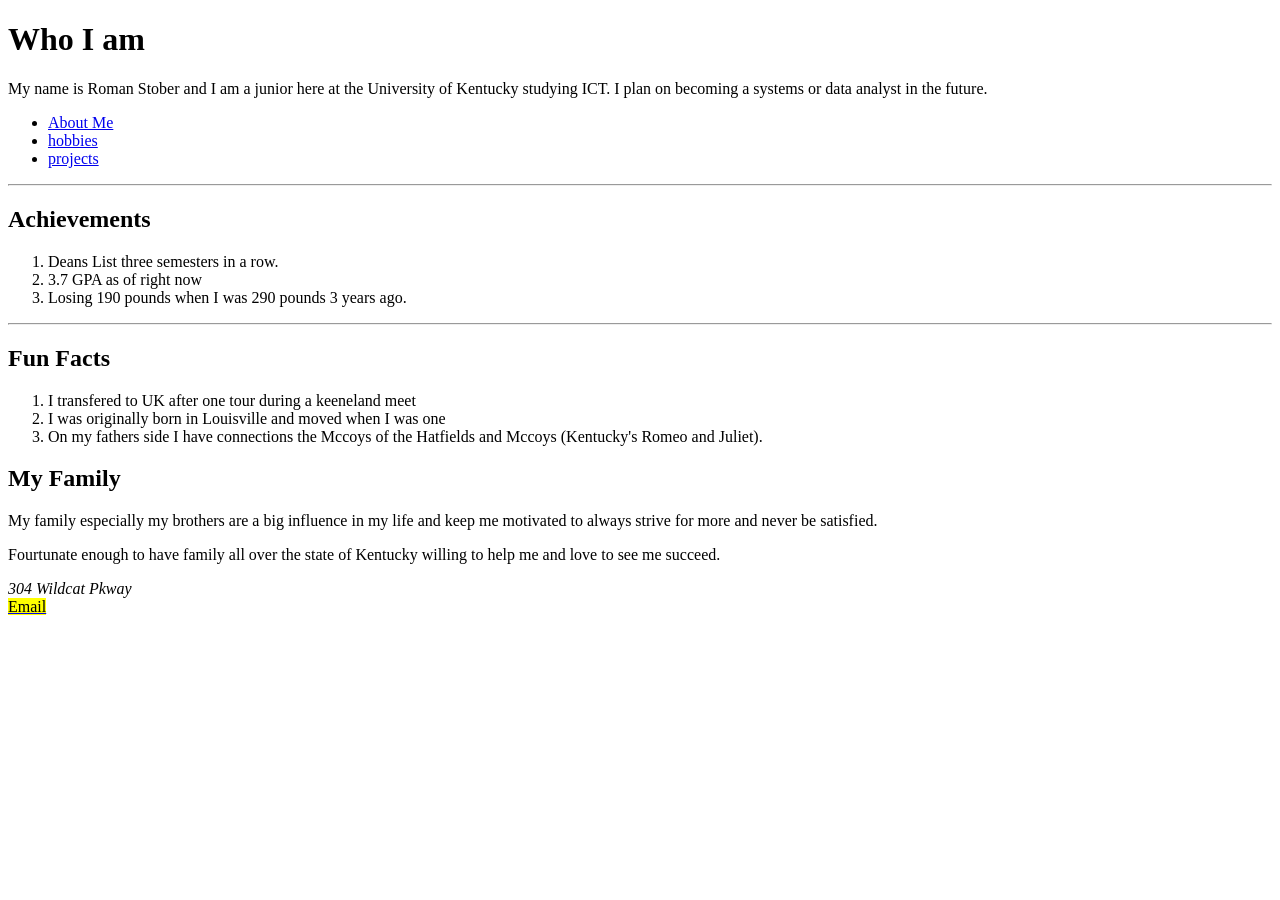
==== index.html @ c222d91e "Update index.html" ====
<!DOCTYPE html>
<html lang="en">
    <head>
        <title>Roman Stober</title>
    <meta charset="utf-8">
    <meta name="viewport" content="width=device-width, initial-scale=1.0">
    <meta name="author" content="Roman Stober">
    <meta name="description" content="Jui jitsu, Florida, Gaming">
        <link rel="stylesheet" href=css/Style.css">
    </head>
<body>

<header>
    <h1>Who I am</h1>
    <p>My name is Roman Stober and I am a junior here at the University of Kentucky studying ICT. I plan on becoming a systems or data analyst in the future.</p>
    <nav>
        <ul>
            <li><a href="index.html">About Me</a></li>
            <li><a href="hobbies.html">hobbies</a></li>
            <li><a href="projects.html">projects</a></li>
        </ul>
    </nav>
</header>

<hr>

<article>
    <header>
        <h2><b>Achievements</b></h2>
    </header>
    <ol>
        <li>Deans List three semesters in a row.</li>
        <li>3.7 GPA as of right now</li>
        <li>Losing 190 pounds when I was 290 pounds 3 years ago.</li>
    </ol>

    <hr>

    <section>
        <header>
            <h2>Fun Facts</h2>
        </header>
        <ol>
            <li>I transfered to UK after one tour during a keeneland meet</li>
            <li>I was originally born in Louisville and moved when I was one</li>
            <li>On my fathers side I have connections the Mccoys of the Hatfields and Mccoys (Kentucky's Romeo and Juliet).</li>
        </ol>

    </section>

    <section>
        <header>
            <h2> My Family</h2>
        </header>
        <p>My family especially my brothers are a big influence in my life and keep me motivated to always strive for more and never be satisfied. </p>
        <P>Fourtunate enough to have family all over the state of Kentucky willing to help me and love to see me succeed. </P>
    </section>
        
</article>
<footer>
    <address>304 Wildcat Pkway</address>
    <a href="mailto:rast275@uky.edu"><mark>Email</mark></a>
</footer>
</body>
</html>
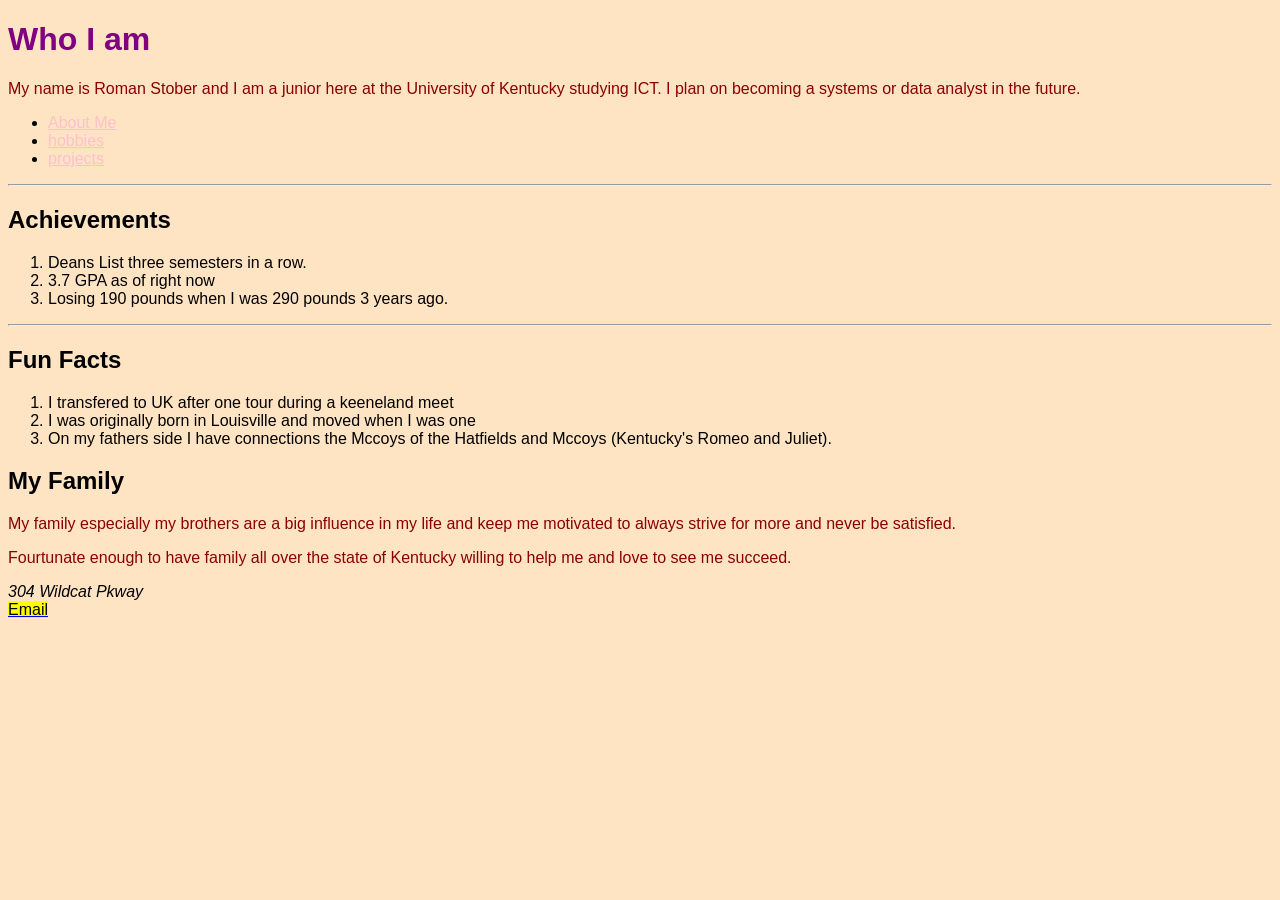
==== commit 29a0b37b: "Fix HTML formatting and structure" ====
--- a/index.html
+++ b/index.html
@@ -6,7 +6,7 @@
     <meta name="viewport" content="width=device-width, initial-scale=1.0">
     <meta name="author" content="Roman Stober">
     <meta name="description" content="Jui jitsu, Florida, Gaming">
-        <link rel="stylesheet" href=css/Style.css">
+        <link rel="stylesheet" href="css/Style.css">
     </head>
 <body>
 
@@ -77,3 +77,4 @@
 
 
 
+
--- a/css/Style.css
+++ b/css/Style.css
@@ -0,0 +1,29 @@
+body {
+    font-family: sans-serif;
+    background-color: bisque;
+    color: black;
+    font-size: 1rem;
+}
+[id] {
+  color: red;
+}
+
+h1 {
+  color: purple;
+}
+
+p {
+  color: darkred;
+}
+
+.highlight {
+    color: yellow;
+}
+
+#main-title {
+  color: darkblue;
+}
+
+nav a {
+    color: pink;
+}
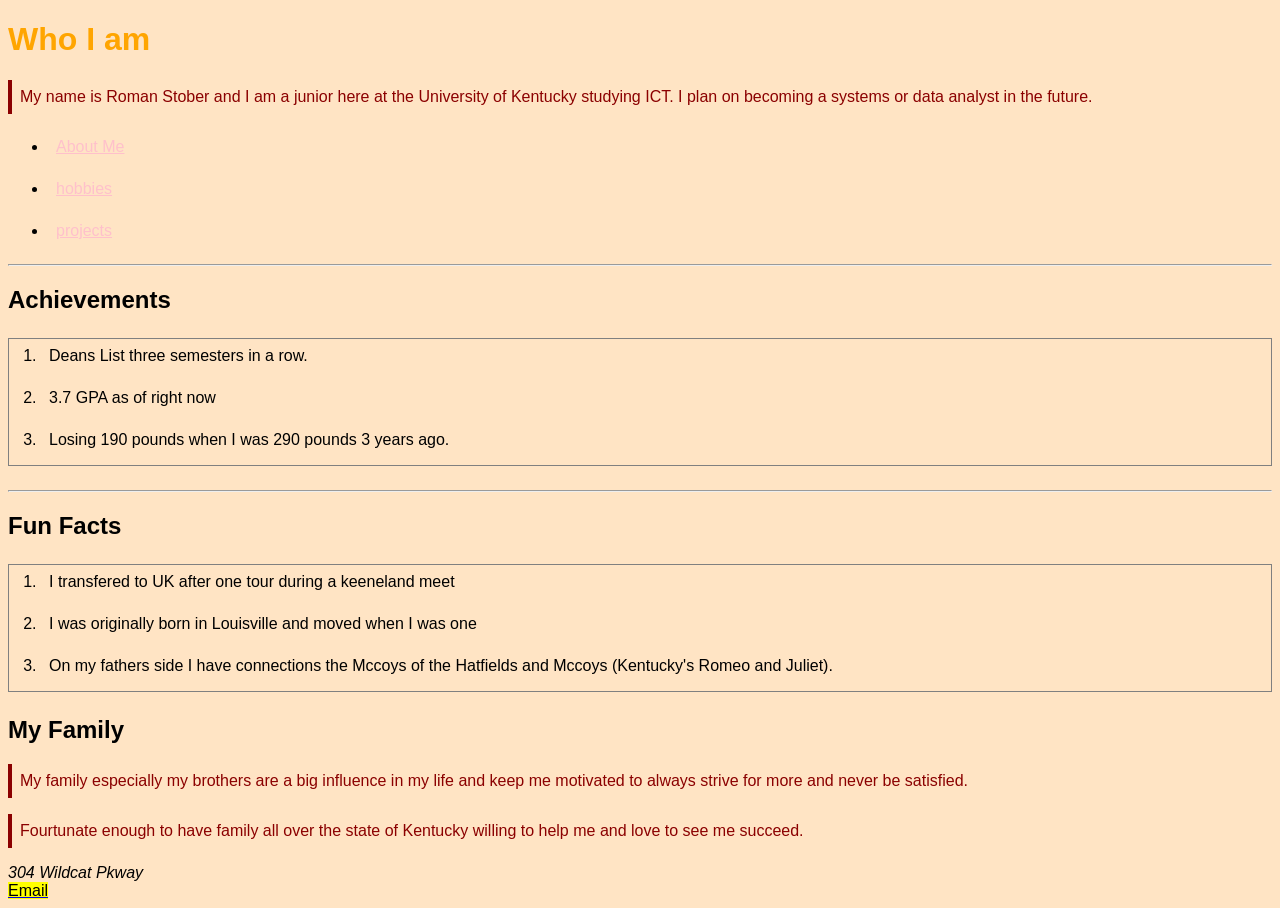
==== commit 577182b6: "Update index.html" ====
--- a/index.html
+++ b/index.html
@@ -12,7 +12,7 @@
 
 <header>
     <h1>Who I am</h1>
-    <p>My name is Roman Stober and I am a junior here at the University of Kentucky studying ICT. I plan on becoming a systems or data analyst in the future.</p>
+    <P>My name is Roman Stober and I am a junior here at the University of Kentucky studying ICT. I plan on becoming a systems or data analyst in the future.</p>
     <nav>
         <ul>
             <li><a href="index.html">About Me</a></li>
@@ -52,7 +52,7 @@
         <header>
             <h2> My Family</h2>
         </header>
-        <p>My family especially my brothers are a big influence in my life and keep me motivated to always strive for more and never be satisfied. </p>
+        <P>My family especially my brothers are a big influence in my life and keep me motivated to always strive for more and never be satisfied. </p>
         <P>Fourtunate enough to have family all over the state of Kentucky willing to help me and love to see me succeed. </P>
     </section>
         
@@ -78,3 +78,4 @@
 
 
 
+
--- a/css/Style.css
+++ b/css/Style.css
@@ -1,23 +1,26 @@
-body {
+* { 
+box-sizing: border-box;
+}
+html {
     font-family: sans-serif;
     background-color: bisque;
     color: black;
     font-size: 1rem;
 }
-[id] {
-  color: red;
-}
 
 h1 {
-  color: purple;
+  color: orange;
 }
 
 p {
   color: darkred;
+  margin-bottom: 1rem;
+  padding: 0.5rem;
+  border-left: 4px solid darkred;
 }
 
-.highlight {
-    color: yellow;
+.bold {
+    font-weight: bold;
 }
 
 #main-title {
@@ -27,3 +30,33 @@
 nav a {
     color: pink;
 }
+main {
+  width: 80%;
+  margin: 2rem auto;
+  padding: 1.5rem;
+  border: 1px solid gray;
+}
+.parent-box {
+  width: 200px;
+  border: 2px solid black;
+  margin: 1rem 0;
+}
+
+.child-box {
+  width: 100%;
+  padding: 20px;
+  background-color: blue;
+  border: 2px solid lightblue;
+
+box-sizing: border-box;
+}
+ol {
+margin: 1.5rem 0;
+padding-left: 2rem;
+border: 1px solid gray;
+}
+
+li {
+margin-bottom: 0.5rem;
+padding: 0.5rem;
+}
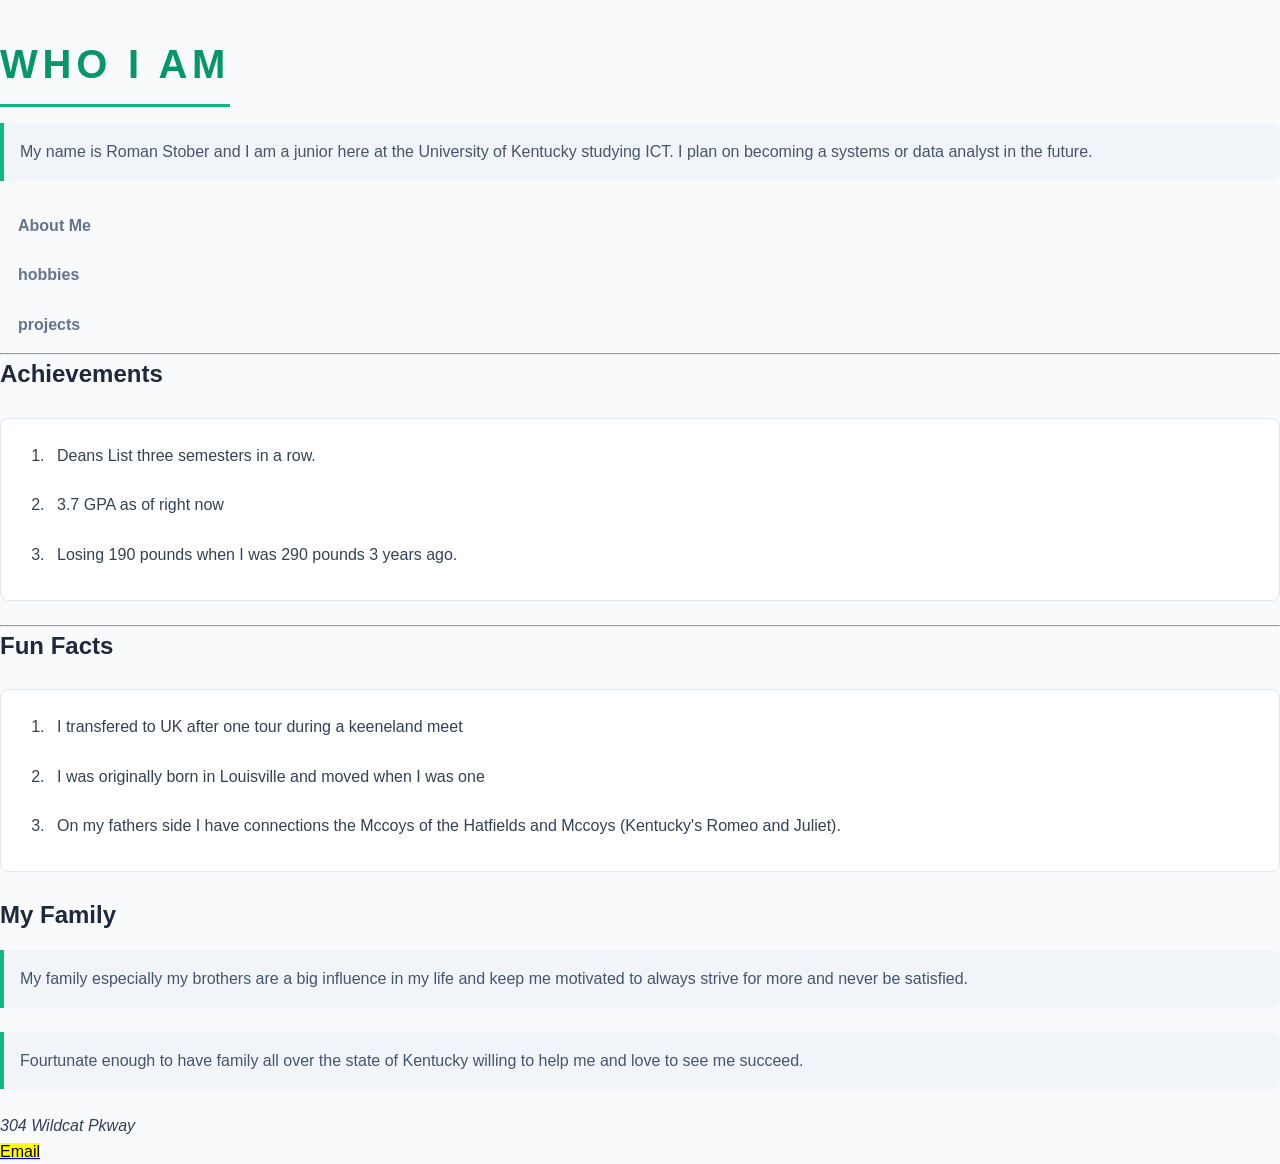
==== commit a8d1a3b9: "Update index.html" ====
--- a/index.html
+++ b/index.html
@@ -11,7 +11,7 @@
 <body>
 
 <header>
-    <h1>Who I am</h1>
+    <h1 id="main-title">Who I am</h1>
     <P>My name is Roman Stober and I am a junior here at the University of Kentucky studying ICT. I plan on becoming a systems or data analyst in the future.</p>
     <nav>
         <ul>
--- a/css/Style.css
+++ b/css/Style.css
@@ -1,62 +1,129 @@
 * { 
-box-sizing: border-box;
+    box-sizing: border-box;
+    margin: 0;
+    padding: 0;
 }
-html {
-    font-family: sans-serif;
-    background-color: bisque;
-    color: black;
-    font-size: 1rem;
+
+body {
+    font-family: 'Segoe UI', Roboto, Helvetica, Arial, sans-serif;
+    background-color: #f8fafc;
+    color: #334155; 
+    line-height: 1.6;
+}
+
+h1, h2, h3 {
+    font-family: 'Inter', sans-serif;
+    color: #1e293b;
+    margin-bottom: 1rem;
 }
 
 h1 {
-  color: orange;
+    color: #0f172a;
+    font-size: 2.5rem;
+    text-transform: uppercase;
+    letter-spacing: 0.3rem; 
+    border-bottom: 3px solid #10b981; 
+    display: inline-block;
+    padding-bottom: 0.5rem;
+    margin-top: 2rem;
+}
+
+#main-title {
+    color: #059669; 
+}
+
+main {
+    width: 90%;
+    max-width: 1000px;
+    margin: 3rem auto;
+    padding: 2.5rem;
+    background: white;
+    border: none;
+    border-radius: 12px;
+    box-shadow: 0 10px 25px rgba(0, 0, 0, 0.05); 
 }
 
 p {
-  color: darkred;
-  margin-bottom: 1rem;
-  padding: 0.5rem;
-  border-left: 4px solid darkred;
+    color: #475569;
+    margin-bottom: 1.5rem;
+    padding: 1rem;
+    border-left: 4px solid #10b981;
+    background-color: #f1f5f9;
+    border-radius: 0 8px 8px 0;
+}
+
+nav > ul > li > a {
+    color: #64748b;
+    text-decoration: none;
+    font-weight: 600;
+    transition: color 0.3s ease;
+    margin: 0 10px;
+}
+
+nav a:hover {
+    color: #10b981;
+    text-decoration: none;
+}
+
+ol {
+    margin: 1.5rem 0;
+    padding: 1rem 1rem 1rem 3rem;
+    background: #ffffff;
+    border: 1px solid #e2e8f0;
+    border-radius: 8px;
+}
+
+li {
+    margin-bottom: 0.5rem;
+    padding: 0.5rem;
+    border-radius: 4px;
+    transition: background 0.2s ease;
+}
+
+li:hover {
+    background-color: #ecfdf5;
+}
+
+.parent-box {
+    width: 200px;
+    border: 2px solid #cbd5e1;
+    border-radius: 8px;
+    overflow: hidden; 
+    margin: 1rem 0;
+}
+
+.child-box {
+    width: 100%;
+    padding: 20px;
+    background: linear-gradient(135deg, #10b981, #059669);
+    color: white;
+    font-weight: bold;
+}
+
+.container {
+    display: flex;
+    flex-wrap: wrap;
+    gap: 20px; 
+    margin-top: 2rem;
+}
+
+.content {
+    flex: 2;
+    padding: 1.5rem;
+    background-color: #ffffff;
+    border: 1px solid #e2e8f0;
+    border-radius: 8px;
+}
+
+.sidebar {
+    flex: 1; 
+    padding: 1.5rem;
+    background-color: #f8fafc;
+    border: 1px solid #e2e8f0;
+    border-radius: 8px;
 }
 
 .bold {
-    font-weight: bold;
+    font-weight: 700;
+    color: #1e293b;
 }
-
-#main-title {
-  color: darkblue;
-}
-
-nav a {
-    color: pink;
-}
-main {
-  width: 80%;
-  margin: 2rem auto;
-  padding: 1.5rem;
-  border: 1px solid gray;
-}
-.parent-box {
-  width: 200px;
-  border: 2px solid black;
-  margin: 1rem 0;
-}
-
-.child-box {
-  width: 100%;
-  padding: 20px;
-  background-color: blue;
-  border: 2px solid lightblue;
-
-box-sizing: border-box;
-}
-ol {
-margin: 1.5rem 0;
-padding-left: 2rem;
-border: 1px solid gray;
-}
-
-li {
-margin-bottom: 0.5rem;
-padding: 0.5rem;
-}
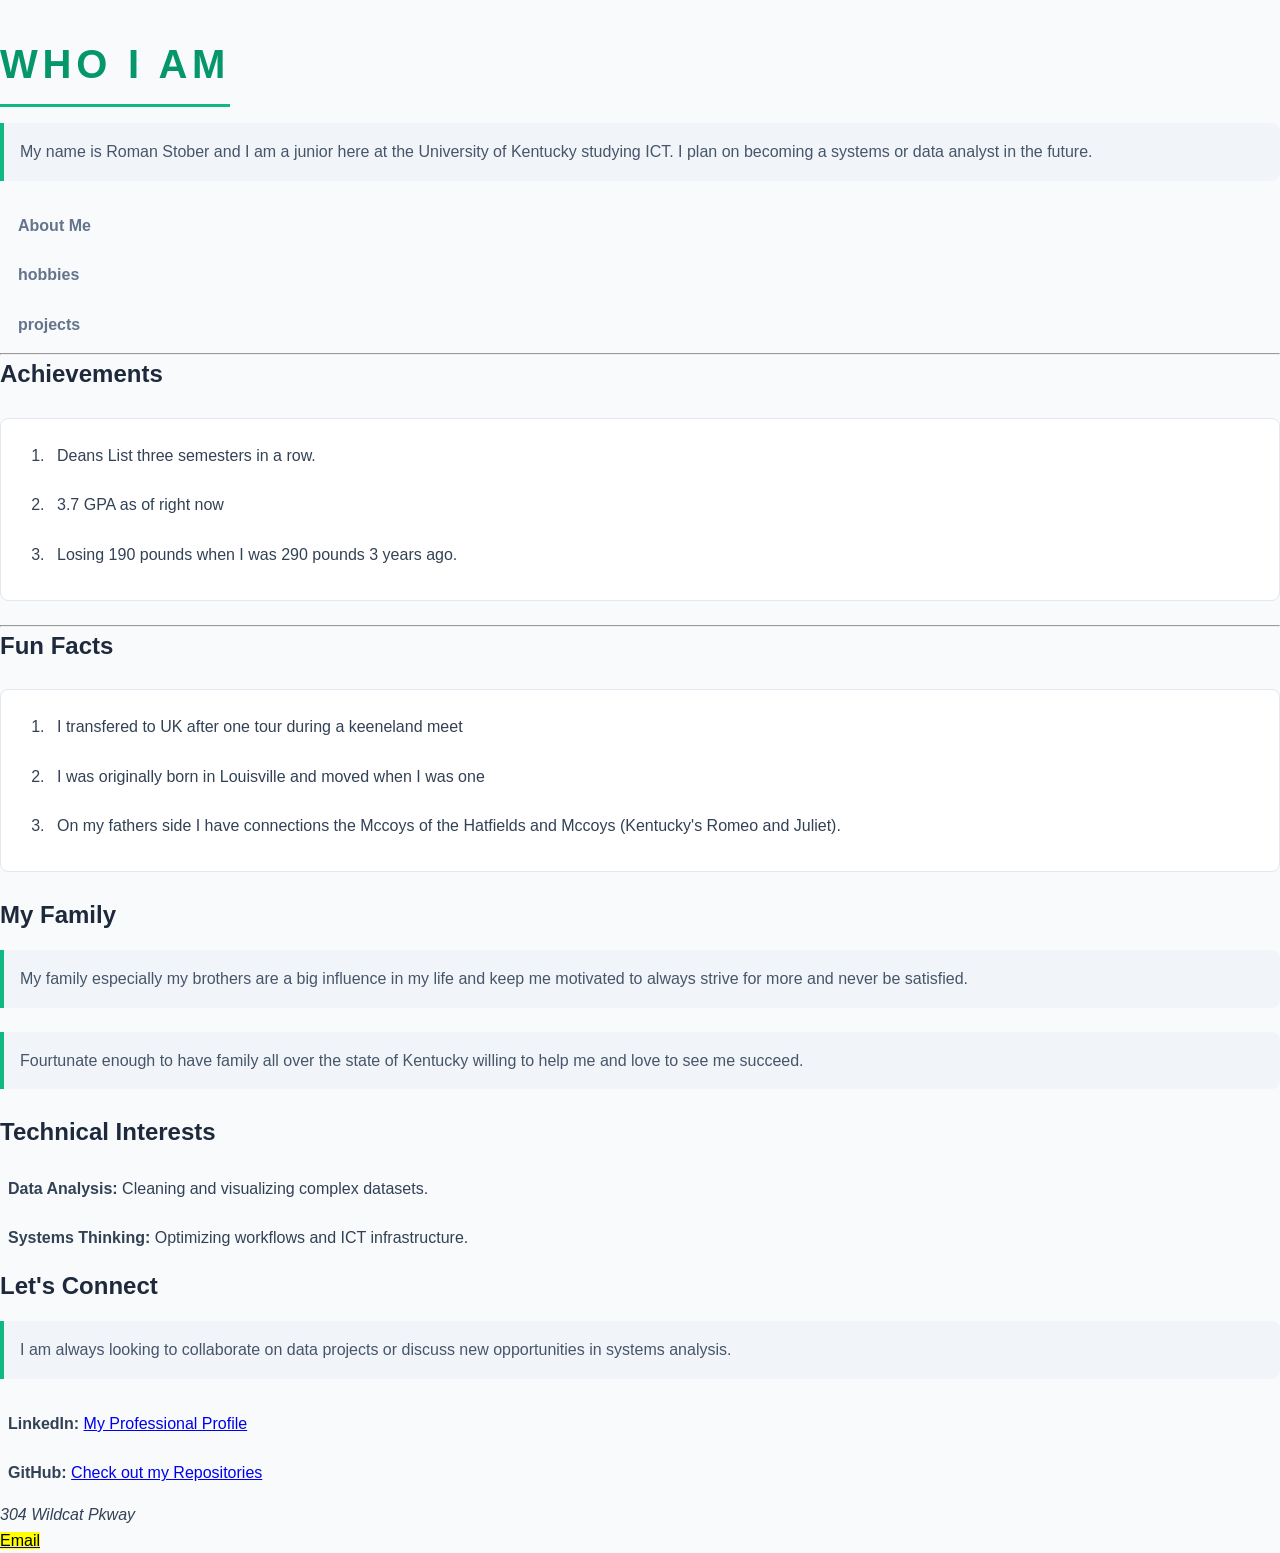
==== commit 4fb0859b: "Update index.html" ====
--- a/index.html
+++ b/index.html
@@ -5,14 +5,14 @@
     <meta charset="utf-8">
     <meta name="viewport" content="width=device-width, initial-scale=1.0">
     <meta name="author" content="Roman Stober">
-    <meta name="description" content="Jui jitsu, Florida, Gaming">
+    <meta name="description" content="Jiu jitsu, Florida, Gaming">
         <link rel="stylesheet" href="css/Style.css">
     </head>
 <body>
 
 <header>
     <h1 id="main-title">Who I am</h1>
-    <P>My name is Roman Stober and I am a junior here at the University of Kentucky studying ICT. I plan on becoming a systems or data analyst in the future.</p>
+    <p>My name is Roman Stober and I am a junior here at the University of Kentucky studying ICT. I plan on becoming a systems or data analyst in the future.</p>
     <nav>
         <ul>
             <li><a href="index.html">About Me</a></li>
@@ -26,7 +26,7 @@
 
 <article>
     <header>
-        <h2><b>Achievements</b></h2>
+        <h2>Achievements</h2>
     </header>
     <ol>
         <li>Deans List three semesters in a row.</li>
@@ -52,11 +52,37 @@
         <header>
             <h2> My Family</h2>
         </header>
-        <P>My family especially my brothers are a big influence in my life and keep me motivated to always strive for more and never be satisfied. </p>
-        <P>Fourtunate enough to have family all over the state of Kentucky willing to help me and love to see me succeed. </P>
+        <p>My family especially my brothers are a big influence in my life and keep me motivated to always strive for more and never be satisfied. </p>
+        <p>Fourtunate enough to have family all over the state of Kentucky willing to help me and love to see me succeed. </p>
     </section>
         
 </article>
+
+<section>
+    <h2>Technical Interests</h2>
+    <ul>
+        <li><strong>Data Analysis:</strong> Cleaning and visualizing complex datasets.</li>
+        <li><strong>Systems Thinking:</strong> Optimizing workflows and ICT infrastructure.</li>
+    </ul>
+</section>
+    
+<section id="connect">
+    <header>
+        <h2>Let's Connect</h2>
+    </header>
+    <p>I am always looking to collaborate on data projects or discuss new opportunities in systems analysis.</p>
+    <ul>
+        <li>
+            <strong>LinkedIn:</strong> 
+            <a href="https://www.linkedin.com/in/Roman Stober" target="_blank">My Professional Profile</a>
+        </li>
+        <li>
+            <strong>GitHub:</strong> 
+            <a href="https://github.com/RomanStober" target="_blank">Check out my Repositories</a>
+        </li>
+    </ul>
+</section>
+    
 <footer>
     <address>304 Wildcat Pkway</address>
     <a href="mailto:rast275@uky.edu"><mark>Email</mark></a>
